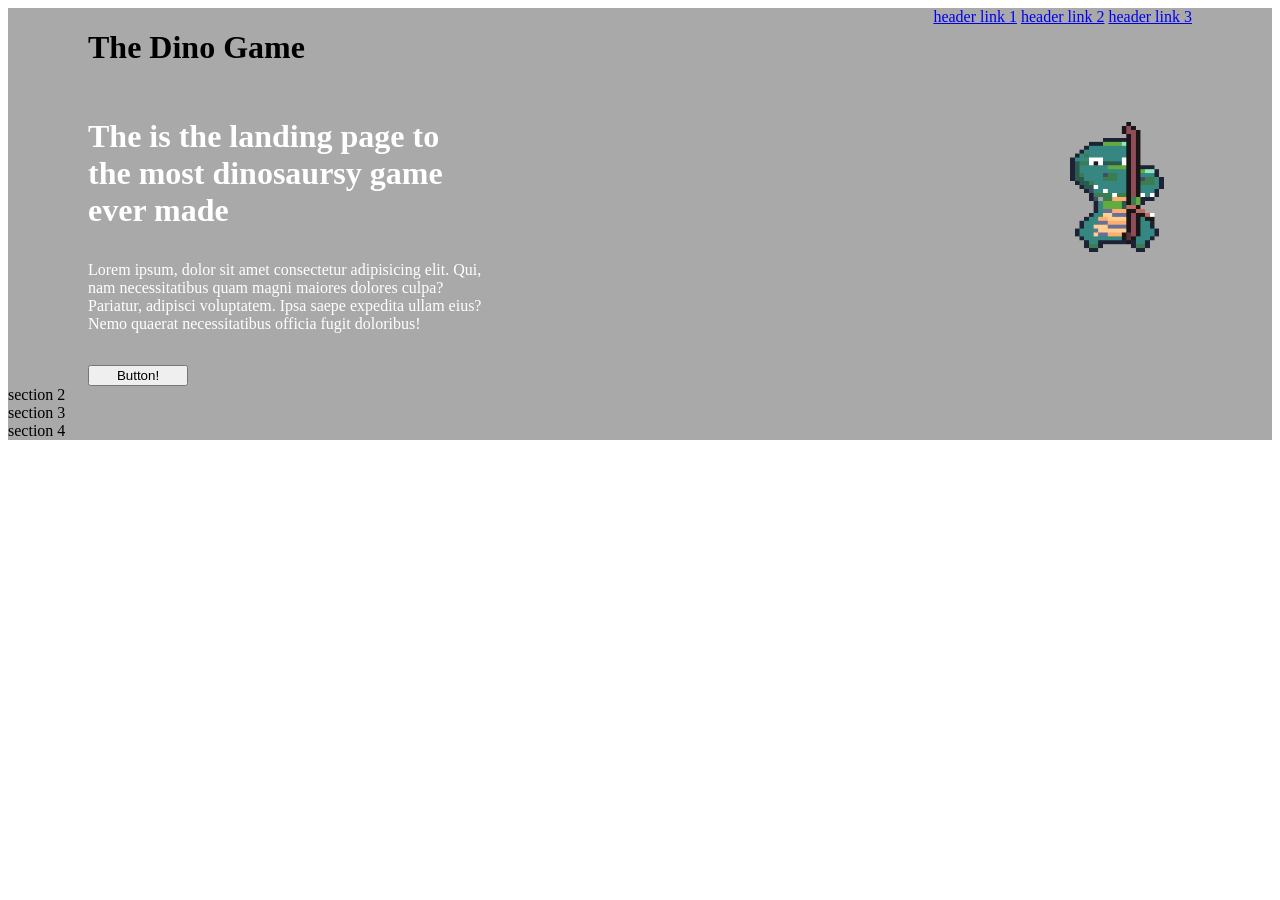
==== index.html @ f5aed9c0 "add basic page with place holders text i have started fleshing out herarchy of the page to get a sim" ====
<!DOCTYPE html>
<html lang="en">
<head>
    <link rel="stylesheet" href="styles.css">
    <meta charset="UTF-8">
    <meta name="viewport" content="width=@, initial-scale=1.0">
    <title>Landing Page</title>
</head>
<body>
    <div class="container">
        <div class="section-1">
            <div class = header-info>
                <h1>The Dino Game </h1>
                <div class = "header-links">
                    <a href="index.html">header link 1</a>
                    <a href="index.html">header link 2</a>
                    <a href="index.html">header link 3</a>
                </div>
            </div>
  
        <div class="section-1-info">
            <div class = "main-page-info">
                <h1 class="heading">The is the landing page to the most dinosaursy game ever made</h1>
                <p class ="section-1-text"> Lorem ipsum, dolor sit amet consectetur adipisicing elit. Qui, nam necessitatibus quam magni maiores dolores culpa? Pariatur, adipisci voluptatem. Ipsa saepe expedita ullam eius? Nemo quaerat necessitatibus officia fugit doloribus!</p>
                <button>Button!</button>
                
            </div>
            <div class="dino_image">
            <img class = "dino-arrow-gif" src="img/A_Dino_Action_Bow Attack.gif">
            </div>
        </div>
        </div>

            

            
        
        <div class="section-2">section 2</div>
        <div class ="section-3">section 3</div>
        <div class ="footer">section 4</div>
    </div>
</body>
</html>
---- styles.css ----
.container {
    display: flex; 
    flex-direction: column;
  
    background-color: darkgray ;
}




.main-page-info {
    display: flex;
    justify-content: space-around;
    flex-direction: column;
    flex-wrap: wrap;
    gap: 16px; 

    width: 400px; 
    color: white; 
}

.section-1 {
    display: flex; 
    flex-direction: column;
    margin: 0px 80px;
    gap: 30px; 

}

.header-info {
    display: flex; 
    justify-content: space-between;
}

.section-1-info {
    display: flex; 
    justify-content: space-between;

}

button {
    width: 100px; 
}

.dino-arrow-gif {
    width: 150px; 
    height: 150px;

}

.dino-image {

    width: 400px;
}

h1.heading {
    margin: 0; 
}

section {

}
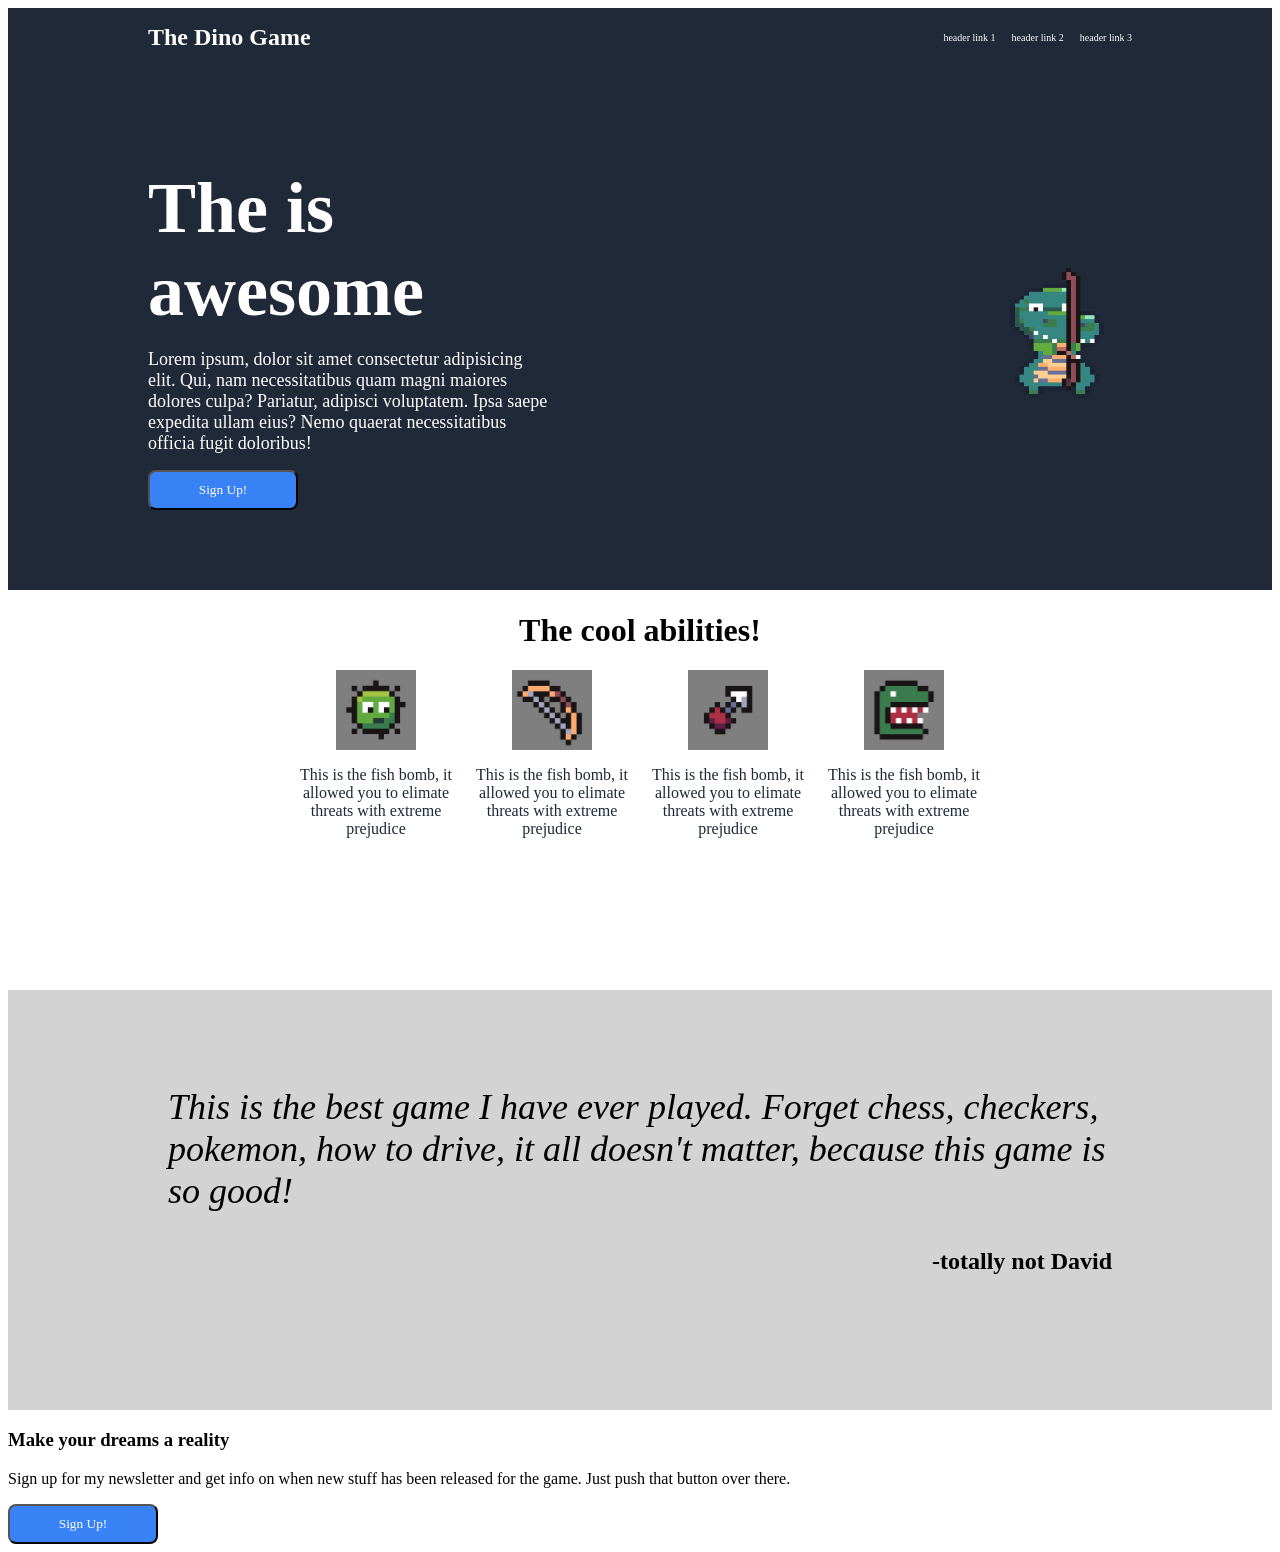
==== commit 2dded28e: "fully fesh out page with color and temp text added images and text to each of the 4 heirarchy flex b" ====
--- a/index.html
+++ b/index.html
@@ -9,23 +9,25 @@
 <body>
     <div class="container">
         <div class="section-1">
+
             <div class = header-info>
-                <h1>The Dino Game </h1>
+                <h1 class="header-text">The Dino Game </h1>
                 <div class = "header-links">
                     <a href="index.html">header link 1</a>
                     <a href="index.html">header link 2</a>
                     <a href="index.html">header link 3</a>
                 </div>
             </div>
-  
+            
+
         <div class="section-1-info">
             <div class = "main-page-info">
-                <h1 class="heading">The is the landing page to the most dinosaursy game ever made</h1>
+                <h1 class="heading">The is awesome</h1>
                 <p class ="section-1-text"> Lorem ipsum, dolor sit amet consectetur adipisicing elit. Qui, nam necessitatibus quam magni maiores dolores culpa? Pariatur, adipisci voluptatem. Ipsa saepe expedita ullam eius? Nemo quaerat necessitatibus officia fugit doloribus!</p>
-                <button>Button!</button>
+                <button>Sign Up!</button>
                 
             </div>
-            <div class="dino_image">
+            <div class="main-page-info1">
             <img class = "dino-arrow-gif" src="img/A_Dino_Action_Bow Attack.gif">
             </div>
         </div>
@@ -35,9 +37,44 @@
 
             
         
-        <div class="section-2">section 2</div>
-        <div class ="section-3">section 3</div>
-        <div class ="footer">section 4</div>
+        <div class="section-2">
+            <h1>The cool abilities!</h1>
+            <div class="ability-row">
+                <div class="abilities">
+                    
+                    <img src="img/fishbomb.png" alt="pixel image of a blowfish like bomb" width="80" height="80">
+                    <p class ="item-description"> This is the fish bomb, it allowed you to elimate threats with extreme prejudice</p>
+
+                </div>
+                <div class="abilities">
+                    
+                    <img src="img/bow.png" alt="pixel image of a blowfish like bomb" width="80" height="80">
+                    <p class ="item-description"> This is the fish bomb, it allowed you to elimate threats with extreme prejudice</p>
+
+                </div>
+                <div class="abilities">
+                    
+                    <img src="img/hookshot.png" alt="pixel image of a blowfish like bomb" width="80" height="80">
+                    <p class ="item-description"> This is the fish bomb, it allowed you to elimate threats with extreme prejudice</p>
+
+                </div>
+                <div class="abilities">
+                    
+                    <img src="img/bite.png" alt="pixel image of a blowfish like bomb" width="80" height="80">
+                    <p class ="item-description"> This is the fish bomb, it allowed you to elimate threats with extreme prejudice</p>
+
+                </div>
+            </div>
+        </div>
+        <div class ="section-3">
+            <p class = "quote"> This is the best game I have ever played. Forget chess, checkers, pokemon, how to drive, it all doesn't matter, because this game is so good!</p>
+            <p class = "quote-person">-totally not David</p>
+        </div>
+        <div class ="footer">
+            <h3>Make your dreams a reality</h3>
+            <p>Sign up for my newsletter and get info on when new stuff has been released for the game. Just push that button over there. </p>
+            <button>Sign Up!</button>
+        </div>
     </div>
 </body>
 </html>
--- a/styles.css
+++ b/styles.css
@@ -1,8 +1,10 @@
 .container {
     display: flex; 
     flex-direction: column;
-  
-    background-color: darkgray ;
+    margin: 0px 0px; 
+    font-family: Roboto;
+    padding: 140;
+
 }
 
 
@@ -10,36 +12,63 @@
 
 .main-page-info {
     display: flex;
-    justify-content: space-around;
+    justify-content: space-between;
     flex-direction: column;
     flex-wrap: wrap;
     gap: 16px; 
-
     width: 400px; 
     color: white; 
 }
-
+.main-page-info1 {
+    display: flex; 
+    width: 400px; 
+    align-self: center;
+    justify-content: flex-end;
+}
 .section-1 {
     display: flex; 
     flex-direction: column;
-    margin: 0px 80px;
-    gap: 30px; 
+    padding: 0px 140px 80px;
+    gap: 100px; 
+    background-color: #1F2937 ;
 
 }
 
 .header-info {
     display: flex; 
     justify-content: space-between;
+    font-size: 24px;
 }
 
 .section-1-info {
     display: flex; 
     justify-content: space-between;
+    font-size: 36px;
+
+}
+
+.section-1-text {
+    font-size: 18px; 
+    margin: 0; 
+}
+
+.header-links {
+    align-self: center;
+    font-size: 10px;
+    display: flex;
+    gap: 16px; 
 
 }
 
 button {
-    width: 100px; 
+    width: 150px; 
+    background-color: #3882F6;
+    border-radius: 8px;
+    outline: none; 
+    color: white; 
+    font-family: Roboto;
+    height: 40px;
+
 }
 
 .dino-arrow-gif {
@@ -55,8 +84,71 @@
 
 h1.heading {
     margin: 0; 
+    padding: 0;
+
+}
+.header-text {
+    color: white; 
+    font-size: 24px; 
+}
+.section-2 {
+    display: flex; 
+    background-color: white;
+    height: 400px; 
+    flex-direction: column;
+    text-align: center;
+
+
+}
+.section-2.h1
+{
+    align-self: center;
+}
+.section-3 {
+    display: flex; 
+    background-color: lightgray ;
+    height: 300px; 
+    flex-direction: column;
+    padding: 60px 160px; 
 }
 
-section {
+a {
+    text-decoration: none;
+    color: white;
+}
 
+.abilities {
+    display: flex; 
+    flex-direction: column;
+    align-items: center;
+    width: 160px; 
+}
+.ability-row {
+    display: flex; 
+    justify-content: center;
+    gap: 16px;
+
+}
+
+.item-description {
+    color: #1F2937
+}
+
+.quote {
+    font-size: 36px;
+    font-style: italic;
+    font-weight: 300;
+    
+}
+
+.quote-person {
+    font-weight: 900;
+    font-size: 24px;
+    text-align: end;
+    margin: 0;
+}
+
+.section-4 {
+    background-color: white;
+    
 }
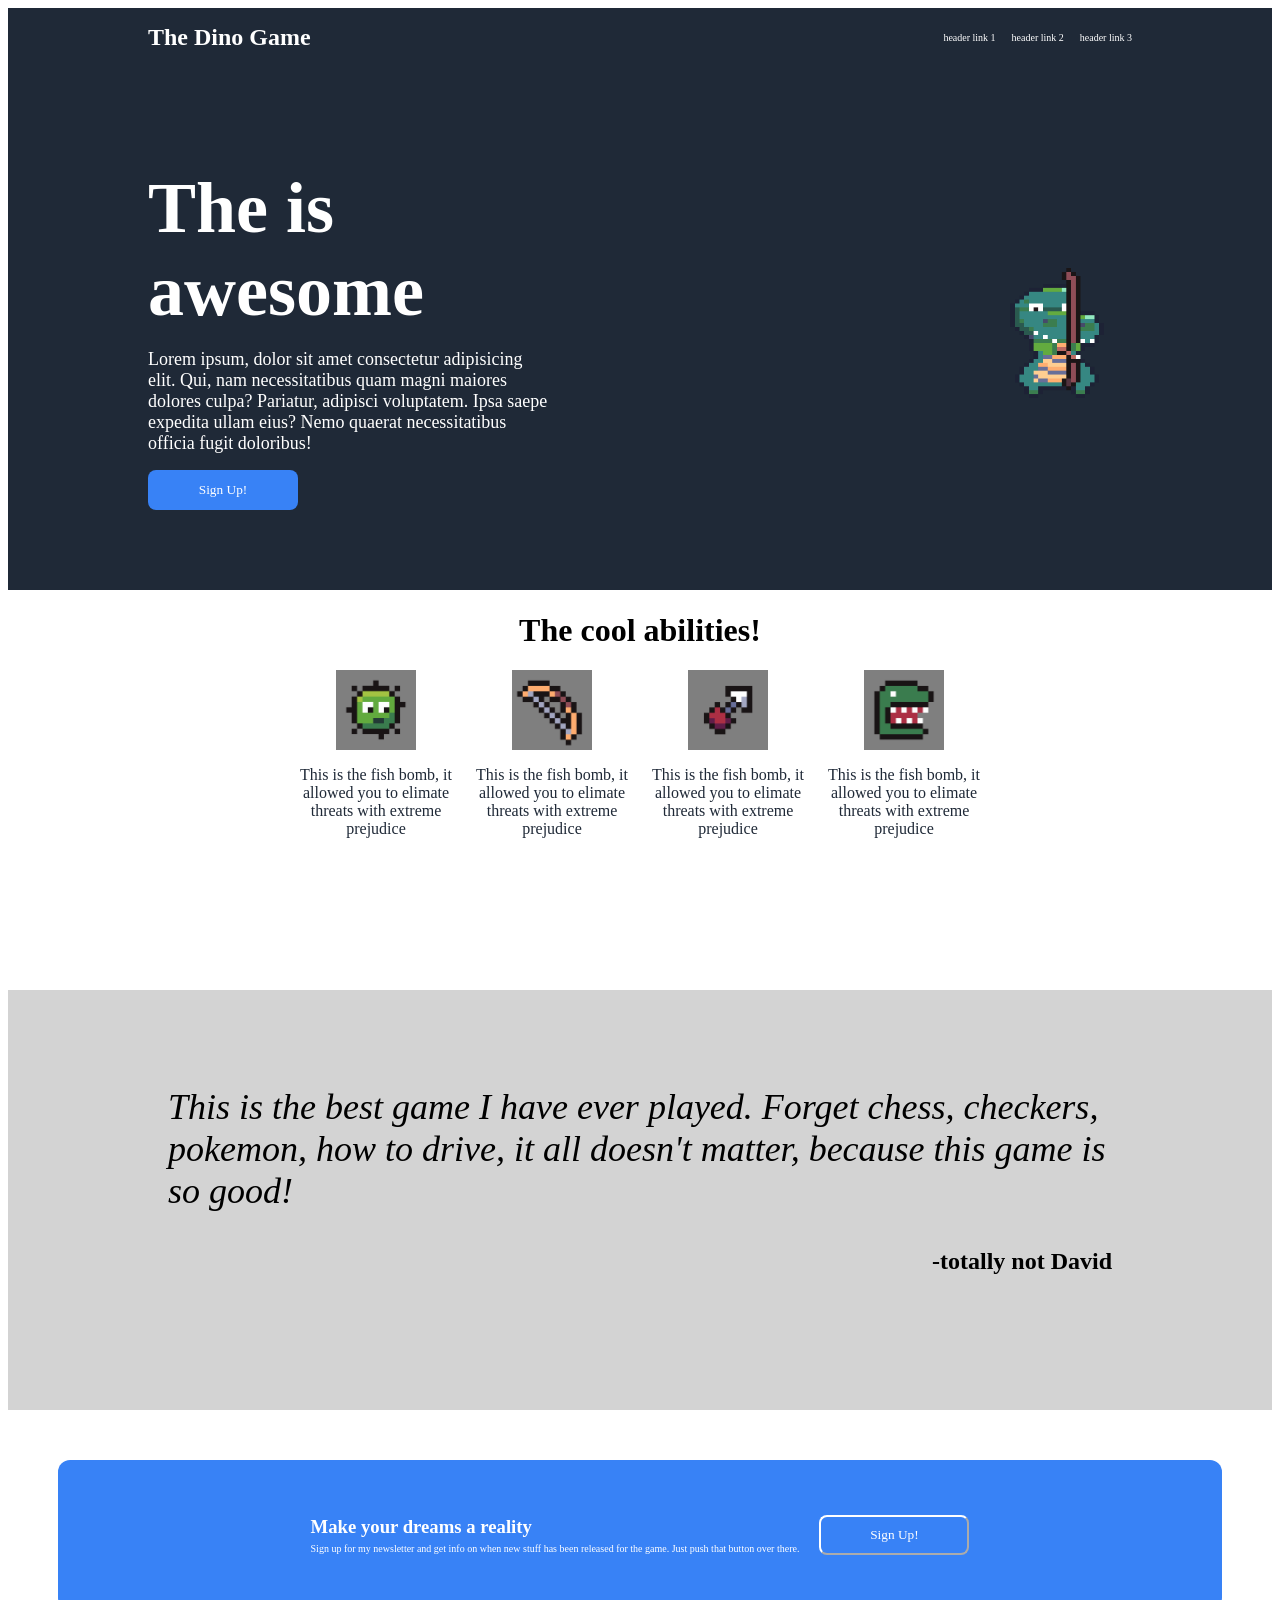
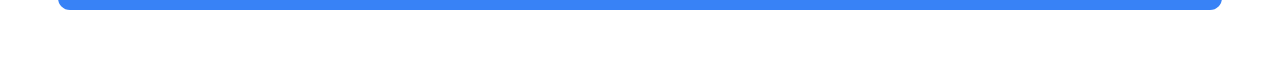
==== commit ab5b096d: "first draft of website attempted to make website that matches the example image. I need to go back a" ====
--- a/index.html
+++ b/index.html
@@ -24,7 +24,7 @@
             <div class = "main-page-info">
                 <h1 class="heading">The is awesome</h1>
                 <p class ="section-1-text"> Lorem ipsum, dolor sit amet consectetur adipisicing elit. Qui, nam necessitatibus quam magni maiores dolores culpa? Pariatur, adipisci voluptatem. Ipsa saepe expedita ullam eius? Nemo quaerat necessitatibus officia fugit doloribus!</p>
-                <button>Sign Up!</button>
+                <button class = "section-1-button">Sign Up!</button>
                 
             </div>
             <div class="main-page-info1">
@@ -70,10 +70,14 @@
             <p class = "quote"> This is the best game I have ever played. Forget chess, checkers, pokemon, how to drive, it all doesn't matter, because this game is so good!</p>
             <p class = "quote-person">-totally not David</p>
         </div>
-        <div class ="footer">
-            <h3>Make your dreams a reality</h3>
-            <p>Sign up for my newsletter and get info on when new stuff has been released for the game. Just push that button over there. </p>
-            <button>Sign Up!</button>
+        <div class ="section-4">
+            <div class="container" class="section-1-text"> <h3>Make your dreams a reality</h3>
+            <p class="sign-up-text">Sign up for my newsletter and get info on when new stuff has been released for the game. Just push that button over there. </p>
+            </div>
+            <div class ="container">
+            <button class="section-4-button">Sign Up!</button>
+            </div>
+
         </div>
     </div>
 </body>
--- a/styles.css
+++ b/styles.css
@@ -64,13 +64,20 @@
     width: 150px; 
     background-color: #3882F6;
     border-radius: 8px;
-    outline: none; 
+
     color: white; 
     font-family: Roboto;
     height: 40px;
 
 }
 
+.section-1-button {
+    border: none; 
+}
+.section-4-button {
+    border-color: white; 
+    
+}
 .dino-arrow-gif {
     width: 150px; 
     height: 150px;
@@ -149,6 +156,30 @@
 }
 
 .section-4 {
-    background-color: white;
+    background-color: #3882F6;
+    display: flex; 
+    margin: 50px;
+    height: 150px; 
+    border-radius: 12px;
+
+    color: white;
+    justify-content: center;
+    align-items: center;
     
-}+}
+
+.section-4.container {
+    display: flex; 
+    justify-content: center;
+    flex: 1; 
+
+    
+}
+h3 {
+    margin: 20px 0px 0px; 
+}
+
+.sign-up-text {
+    margin: 5px 20px 20px 0px; 
+    font-size: 10px;
+}
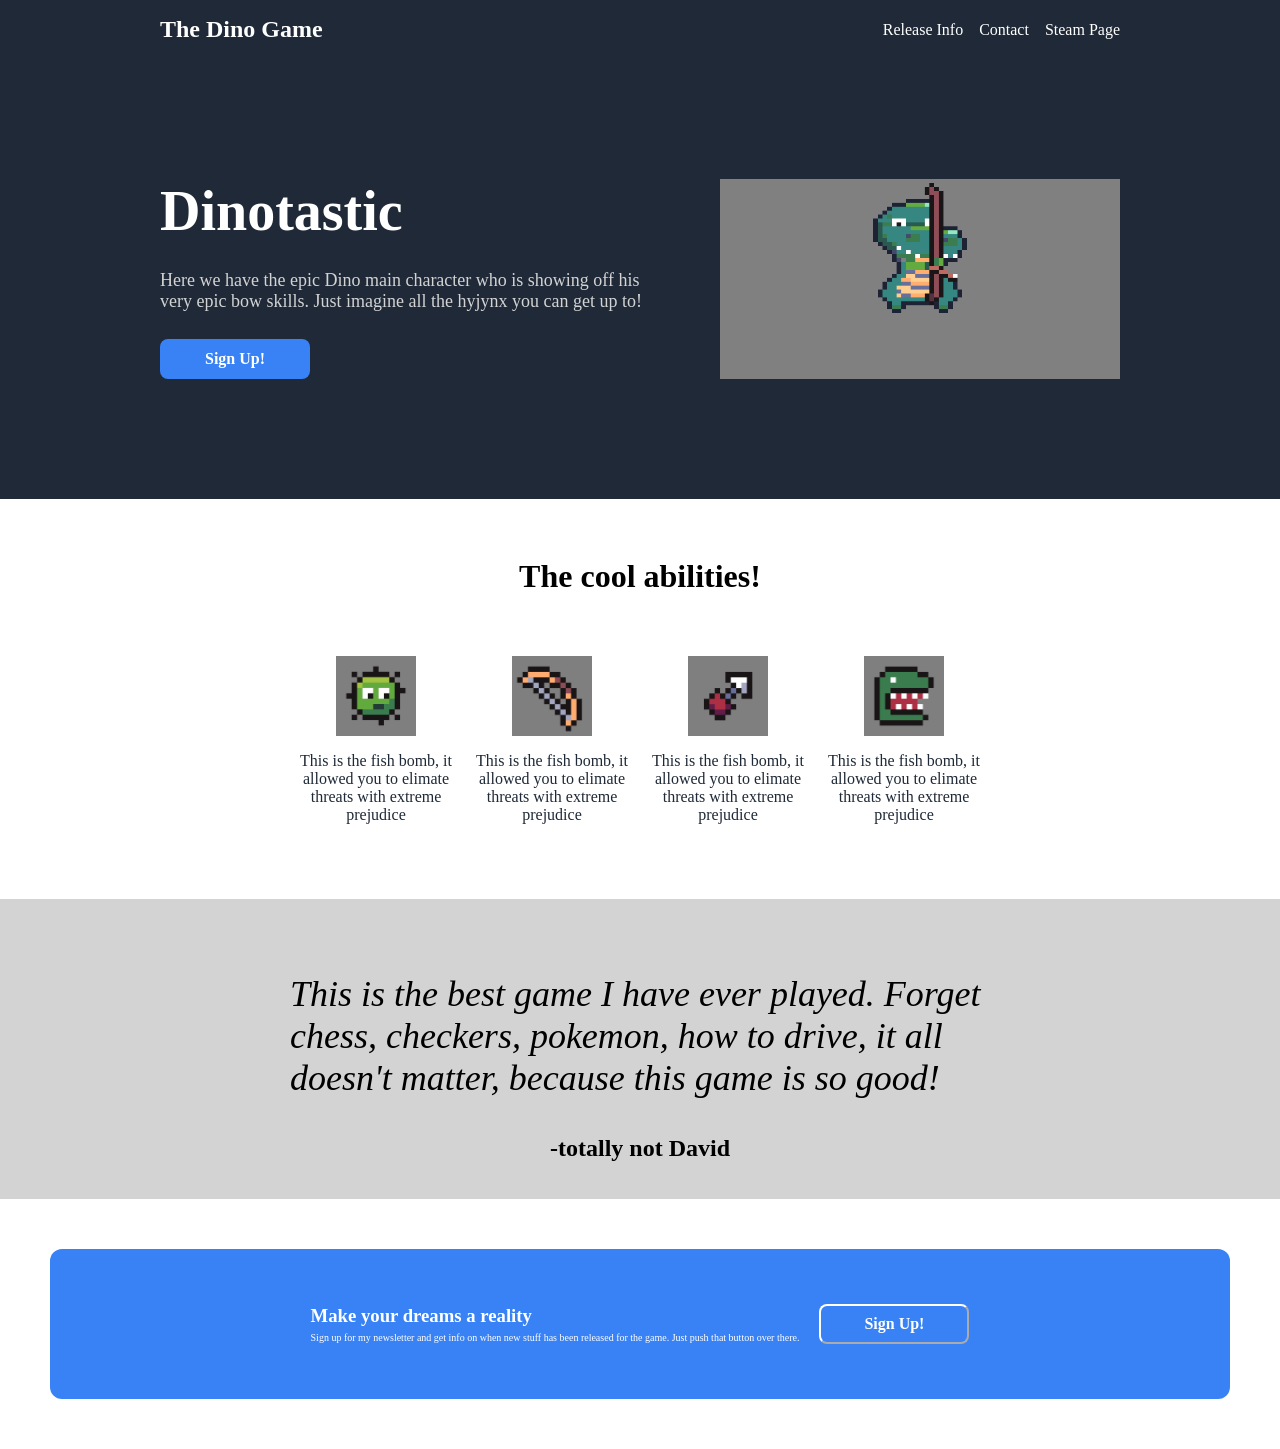
==== commit bfee7aab: "add preconnect so that "Roboto" font loads" ====
--- a/index.html
+++ b/index.html
@@ -4,26 +4,28 @@
     <link rel="stylesheet" href="styles.css">
     <meta charset="UTF-8">
     <meta name="viewport" content="width=@, initial-scale=1.0">
+    <link rel="preconnect" href="https://fonts.googleapis.com/css?family=Roboto">
     <title>Landing Page</title>
 </head>
 <body>
     <div class="container">
+        <div class="section-1-container">
         <div class="section-1">
 
             <div class = header-info>
                 <h1 class="header-text">The Dino Game </h1>
                 <div class = "header-links">
-                    <a href="index.html">header link 1</a>
-                    <a href="index.html">header link 2</a>
-                    <a href="index.html">header link 3</a>
+                    <a href="index.html">Release Info</a>
+                    <a href="index.html">Contact</a>
+                    <a href="index.html">Steam Page</a>
                 </div>
             </div>
             
 
         <div class="section-1-info">
             <div class = "main-page-info">
-                <h1 class="heading">The is awesome</h1>
-                <p class ="section-1-text"> Lorem ipsum, dolor sit amet consectetur adipisicing elit. Qui, nam necessitatibus quam magni maiores dolores culpa? Pariatur, adipisci voluptatem. Ipsa saepe expedita ullam eius? Nemo quaerat necessitatibus officia fugit doloribus!</p>
+                <h1 class="heading">Dinotastic</h1>
+                <p class ="section-1-text"> Here we have the epic Dino main character who is showing off his very epic bow skills. Just imagine all the hyjynx you can get up to! </p>
                 <button class = "section-1-button">Sign Up!</button>
                 
             </div>
@@ -32,13 +34,14 @@
             </div>
         </div>
         </div>
+        </div>
 
             
 
             
         
         <div class="section-2">
-            <h1>The cool abilities!</h1>
+            <h1 class="abilites-header">The cool abilities!</h1>
             <div class="ability-row">
                 <div class="abilities">
                     
--- a/styles.css
+++ b/styles.css
@@ -1,3 +1,6 @@
+body {
+    margin: 0; 
+}
 .container {
     display: flex; 
     flex-direction: column;
@@ -16,45 +19,57 @@
     flex-direction: column;
     flex-wrap: wrap;
     gap: 16px; 
+    width: 500px; 
+    color: white; 
+    flex: 0 0 auto; 
+}
+.main-page-info1 {
+    display: flex; 
     width: 400px; 
-    color: white; 
-}
-.main-page-info1 {
-    display: flex; 
-    width: 400px; 
-    align-self: center;
-    justify-content: flex-end;
+    height: 200px; 
+    align-self: baseline;
+    justify-content: center;
+    background-color: gray;
+    
 }
 .section-1 {
-    display: flex; 
-    flex-direction: column;
-    padding: 0px 140px 80px;
-    gap: 100px; 
+
+    
+
+
+}
+.section-1-container {
+    display: flex; 
     background-color: #1F2937 ;
-
-}
-
+    justify-content: center;
+}
 .header-info {
     display: flex; 
+    justify-content: space-between; 
+    margin-bottom: 120px;
+
+}
+
+.section-1-info {
+    display: flex; 
     justify-content: space-between;
-    font-size: 24px;
-}
-
-.section-1-info {
-    display: flex; 
-    justify-content: space-between;
-    font-size: 36px;
+    font-size: 28px;
+    gap: 60px; 
+    margin-bottom: 120px; ;
+    flex-wrap: nowrap;
+
 
 }
 
 .section-1-text {
     font-size: 18px; 
     margin: 0; 
+    color: lightgrey;
 }
 
 .header-links {
     align-self: center;
-    font-size: 10px;
+    font-size: 16px;
     display: flex;
     gap: 16px; 
 
@@ -64,7 +79,8 @@
     width: 150px; 
     background-color: #3882F6;
     border-radius: 8px;
-
+    font-weight: 600;
+    font-size: 16px;
     color: white; 
     font-family: Roboto;
     height: 40px;
@@ -104,19 +120,24 @@
     height: 400px; 
     flex-direction: column;
     text-align: center;
+    justify-content: center; 
+    gap: 40px; 
+
 
 
 }
 .section-2.h1
 {
     align-self: center;
+    min-width: 950px;
 }
 .section-3 {
     display: flex; 
     background-color: lightgray ;
     height: 300px; 
     flex-direction: column;
-    padding: 60px 160px; 
+    align-items: center;
+    justify-content: center;
 }
 
 a {
@@ -129,22 +150,33 @@
     flex-direction: column;
     align-items: center;
     width: 160px; 
+    flex: 0 0 auto; 
+
 }
 .ability-row {
     display: flex; 
     justify-content: center;
     gap: 16px;
-
-}
-
+    
+}
+
+.abilites-header {
+    margin-top: 0;
+    display: flex; 
+    justify-content: center;
+}
 .item-description {
-    color: #1F2937
+    color: #1F2937; 
 }
 
 .quote {
     font-size: 36px;
     font-style: italic;
     font-weight: 300;
+    min-width: 600px;
+    width: 700px; 
+    display: flex; 
+    justify-content: center;
     
 }
 
@@ -153,6 +185,10 @@
     font-size: 24px;
     text-align: end;
     margin: 0;
+    min-width: 600px;
+    width: 700px; 
+    display: flex; 
+    justify-content: center;
 }
 
 .section-4 {
@@ -161,7 +197,7 @@
     margin: 50px;
     height: 150px; 
     border-radius: 12px;
-
+    min-width: 800px;
     color: white;
     justify-content: center;
     align-items: center;
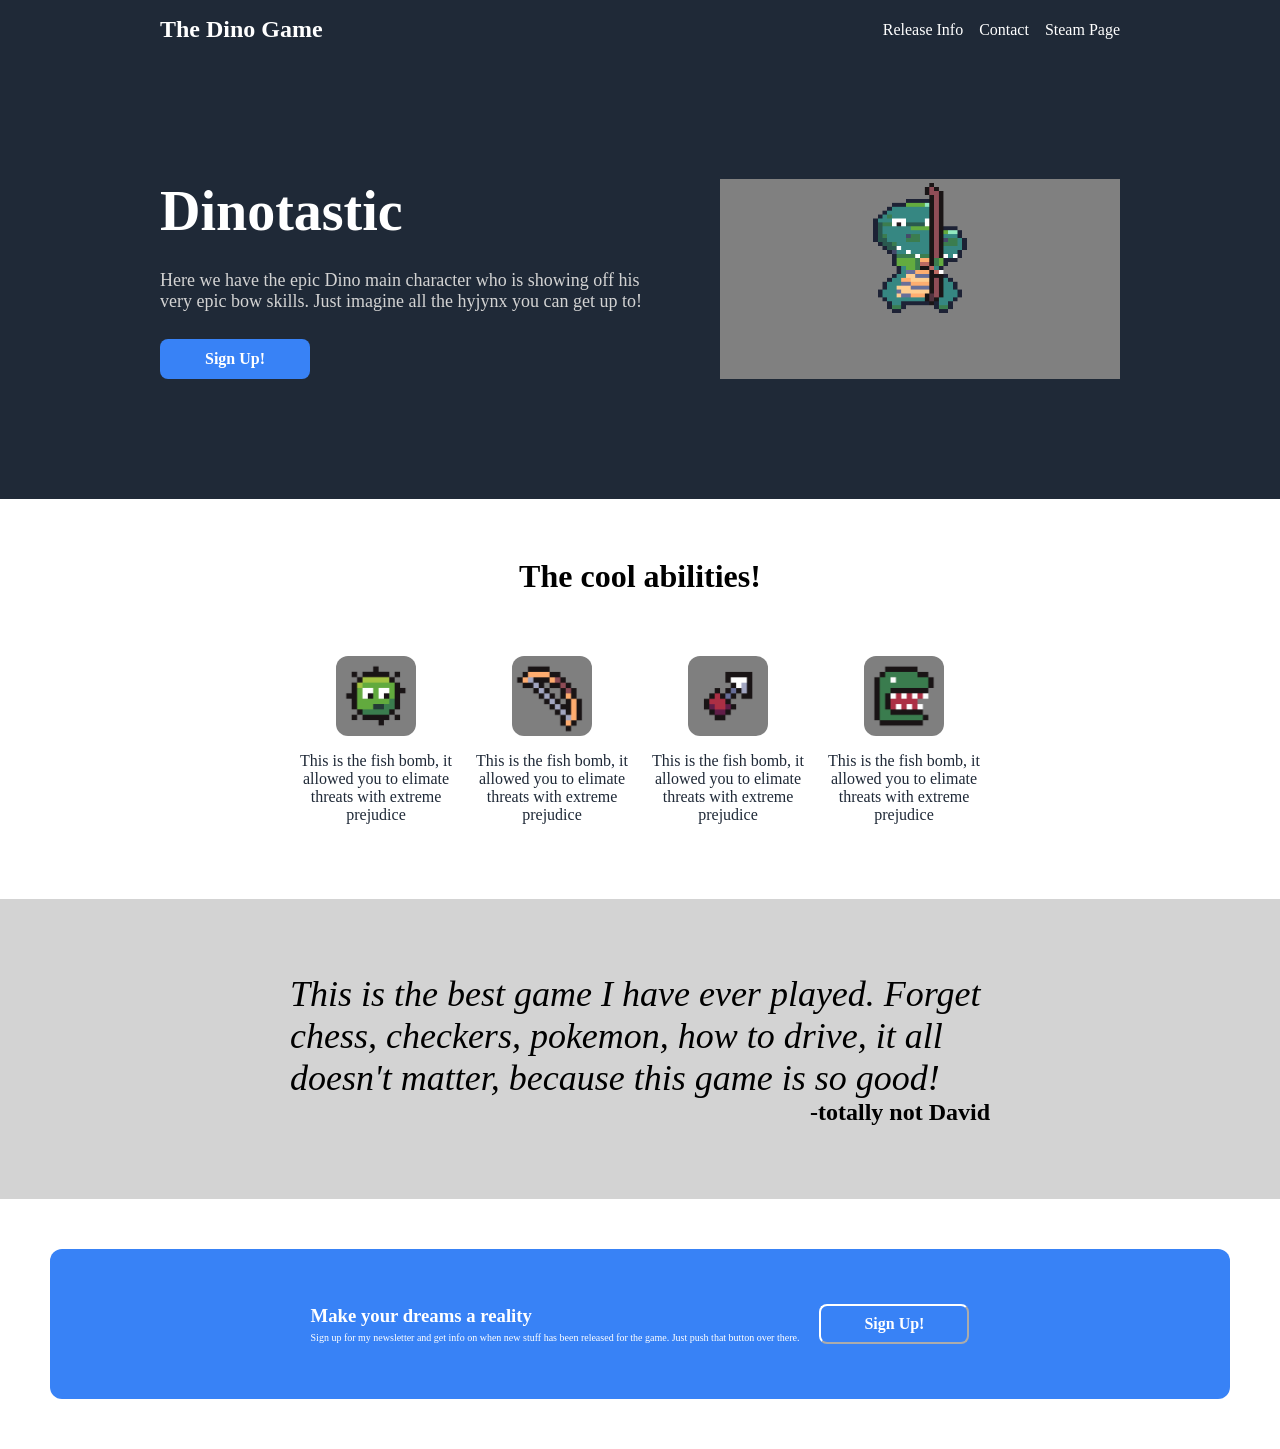
==== commit 6c465ad3: "make roboto font work and round icon border add a preconnect link that loads roboto font add quotati" ====
--- a/index.html
+++ b/index.html
@@ -45,25 +45,25 @@
             <div class="ability-row">
                 <div class="abilities">
                     
-                    <img src="img/fishbomb.png" alt="pixel image of a blowfish like bomb" width="80" height="80">
+                    <img class = "icon" src="img/fishbomb.png" alt="pixel image of a blowfish like bomb" width="80" height="80">
                     <p class ="item-description"> This is the fish bomb, it allowed you to elimate threats with extreme prejudice</p>
 
                 </div>
                 <div class="abilities">
                     
-                    <img src="img/bow.png" alt="pixel image of a blowfish like bomb" width="80" height="80">
+                    <img class = "icon" src="img/bow.png" alt="pixel image of a blowfish like bomb" width="80" height="80">
                     <p class ="item-description"> This is the fish bomb, it allowed you to elimate threats with extreme prejudice</p>
 
                 </div>
                 <div class="abilities">
                     
-                    <img src="img/hookshot.png" alt="pixel image of a blowfish like bomb" width="80" height="80">
+                    <img class = "icon" src="img/hookshot.png" alt="pixel image of a blowfish like bomb" width="80" height="80">
                     <p class ="item-description"> This is the fish bomb, it allowed you to elimate threats with extreme prejudice</p>
 
                 </div>
                 <div class="abilities">
                     
-                    <img src="img/bite.png" alt="pixel image of a blowfish like bomb" width="80" height="80">
+                    <img class = "icon" src="img/bite.png" alt="pixel image of a blowfish like bomb" width="80" height="80">
                     <p class ="item-description"> This is the fish bomb, it allowed you to elimate threats with extreme prejudice</p>
 
                 </div>
--- a/styles.css
+++ b/styles.css
@@ -1,11 +1,12 @@
 body {
     margin: 0; 
+    font-family: "Roboto";
 }
 .container {
     display: flex; 
     flex-direction: column;
     margin: 0px 0px; 
-    font-family: Roboto;
+    
     padding: 140;
 
 }
@@ -176,6 +177,7 @@
     min-width: 600px;
     width: 700px; 
     display: flex; 
+    margin: 0px; 
     justify-content: center;
     
 }
@@ -188,7 +190,7 @@
     min-width: 600px;
     width: 700px; 
     display: flex; 
-    justify-content: center;
+    justify-content: flex-end;
 }
 
 .section-4 {
@@ -219,3 +221,10 @@
     margin: 5px 20px 20px 0px; 
     font-size: 10px;
 }
+
+.icon {
+
+    border-radius: 12px;
+    border-color: #3882F6 ;
+   
+}
